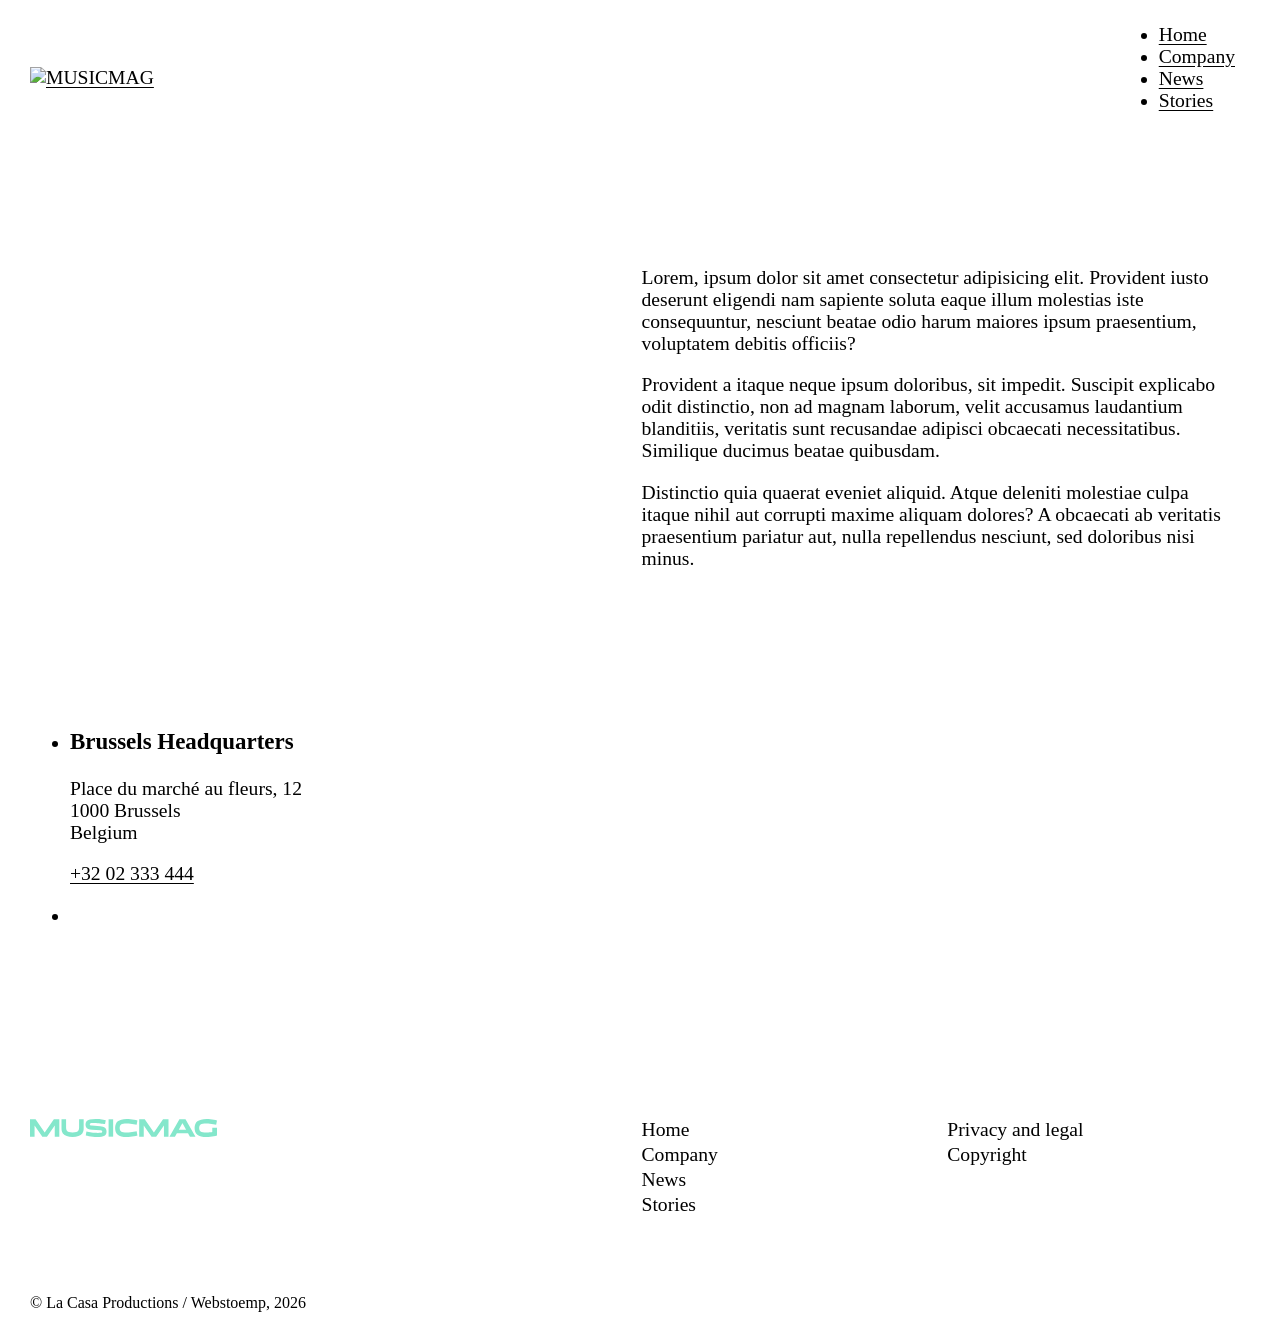
==== company.html @ 10a039c2 "multiple pages" ====
<!doctype html>
<html lang="en">
  <head>
    <meta charset="UTF-8" />
    <meta name="viewport" content="width=device-width, initial-scale=1.0" />
    <title>Music Magazine - Stories</title>
    <link rel="stylesheet" href="css/main.css" />
    <script type="module" src="js/main.js"></script>
  </head>
  <body>
    <header class="siteheader">
      <div class="container">
        <div class="siteheader-content">
          <p class="siteheader-logo">
            <a href="/">
              <img src="img/logo.svg" width="132" height="12" alt="MUSICMAG" />
            </a>
          </p>
          <div class="siteheader-nav">
            <nav>
              <ul class="mainnav">
                <li class="mainnav-item">
                  <a class="mainnav-link" href="/">Home</a>
                </li>
                <li class="mainnav-item">
                  <a class="mainnav-link" href="/company.html">Company</a>
                </li>
                <li class="mainnav-item">
                  <a class="mainnav-link" href="#">News</a>
                </li>
                <li class="mainnav-item">
                  <a class="mainnav-link" href="stories.html">Stories</a>
                </li>
              </ul>
            </nav>
          </div>
          <div class="siteheader-mobilenav">
            <button
              type="button"
              commandfor="mobilemenu"
              command="show-modal"
              class="siteheader-hamburger js-navtrigger"
            >
              <span class="visually-hidden">Open menu</span>
              <img src="img/hamburger.svg" alt="" />
            </button>
          </div>
        </div>
      </div>
      <dialog id="mobilemenu" class="mobilemenu">
        <div class="mobilemenu-actions">
          <button
            type="button"
            commandfor="mobilemenu"
            command="close"
            class="mobilemenu-close js-navtrigger"
          >
            <span class="visually-hidden">Close menu</span>
            <img src="img/hamburger_close.svg" alt="" />
          </button>
        </div>
        <div class="mobilemenu-main">
          <nav>
            <ul class="mobilenav">
              <li class="mobilenav-item">
                <a class="mobilenav-link" href="/">Home</a>
              </li>
              <li class="mobilenav-item">
                <a class="mobilenav-link" href="/company.html">Company</a>
              </li>
              <li class="mobilenav-item">
                <a class="mobilenav-link" href="/news.html">News</a>
              </li>
              <li class="mobilenav-item">
                <a class="mobilenav-link" href="stories.html">Stories</a>
              </li>
            </ul>
          </nav>
        </div>
      </dialog>
    </header>

    <main class="sitecontent">
      <div class="section">
        <div class="container">
          <div class="section-block">
            <div class="split split-half-md">
              <div>
                <h1 class="pagetitle">About</h1>
              </div>
              <div>
                <p>
                  Lorem, ipsum dolor sit amet consectetur adipisicing elit.
                  Provident iusto deserunt eligendi nam sapiente soluta eaque
                  illum molestias iste consequuntur, nesciunt beatae odio harum
                  maiores ipsum praesentium, voluptatem debitis officiis?
                </p>
                <p>
                  Provident a itaque neque ipsum doloribus, sit impedit.
                  Suscipit explicabo odit distinctio, non ad magnam laborum,
                  velit accusamus laudantium blanditiis, veritatis sunt
                  recusandae adipisci obcaecati necessitatibus. Similique
                  ducimus beatae quibusdam.
                </p>
                <p>
                  Distinctio quia quaerat eveniet aliquid. Atque deleniti
                  molestiae culpa itaque nihil aut corrupti maxime aliquam
                  dolores? A obcaecati ab veritatis praesentium pariatur aut,
                  nulla repellendus nesciunt, sed doloribus nisi minus.
                </p>
              </div>
            </div>
          </div>
          <div class="section-block">
            <h2 class="h1">Contact us</h2>
            <ul class="grid grid-gap grid-2cols-sm">
              <li>
                <article class="office">
                  <div class="office-media"></div>
                  <div class="office-content">
                    <h3>Brussels Headquarters</h3>
                    <address>
                      <p>
                        Place du marché au fleurs, 12<br />
                        1000 Brussels<br />
                        Belgium
                      </p>
                      <p><a href="tel:00322333444">+32 02 333 444</a></p>
                    </address>
                  </div>
                </article>
              </li>
              <li>
                <article></article>
              </li>
            </ul>
          </div>
        </div>
      </div>
    </main>
    <footer class="sitefooter">
      <div class="container">
        <div class="sitefooter-main">
          <div class="sitefooter-company">
            <img
              src="img/logo-big.svg"
              class="fluidimg"
              width="187"
              height="18"
              loading="lazy"
              decoding="async"
              alt="Musicmag"
            />
          </div>
          <div class="sitefooter-nav">
            <nav>
              <ul class="footernav">
                <li class="footernav-item">
                  <a class="footernav-link" href="/">Home</a>
                </li>
                <li class="footernav-item">
                  <a class="footernav-link" href="/company.html">Company</a>
                </li>
                <li class="footernav-item">
                  <a class="footernav-link" href="#">News</a>
                </li>
                <li class="footernav-item">
                  <a class="footernav-link" href="#">Stories</a>
                </li>
              </ul>
            </nav>
          </div>
          <div class="sitefooter-legal">
            <nav>
              <ul class="footernav">
                <li class="footernav-item">
                  <a class="footernav-link" href="#">Privacy and legal</a>
                </li>
                <li class="footernav-item">
                  <a class="footernav-link" href="#">Copyright</a>
                </li>
              </ul>
            </nav>
          </div>
        </div>

        <div class="sitefooter-end">
          <p class="sitefooter-copyright">
            &copy; La Casa Productions / Webstoemp, 2026
          </p>
        </div>
      </div>
    </footer>
  </body>
</html>
---- css/main.css ----
/*  */
@layer settings, base, components, utilities;

/* SETTINGS: contient les variables globales (configuration) */
@import "settings/colors.css" layer(settings);
@import "settings/typography.css" layer(settings);

/* BASE: tous les styles CSS qui ne contiennent pas de classes mis juste des sélecteurs de type ou généraux */
@import "base/reset.css" layer(base);
@import "base/fonts.css" layer(base);
@import "base/body.css" layer(base);
@import "base/html.css" layer(base);
@import "base/links.css" layer(base);

/* COMPONENTS: tous les styles liés à des composants bien isolés, fonctionnement avec des classes / des modifiers / etc. */
@import "components/container.css" layer(components);
@import "components/siteheader.css" layer(components);
@import "components/sitefooter.css" layer(components);
@import "components/mainnav.css" layer(components);
@import "components/grid.css" layer(components);
@import "components/mobilemenu.css" layer(components);
@import "components/mobilenav.css" layer(components);
@import "components/fluidimage.css" layer(components);
@import "components/article.css" layer(components);
@import "components/titles.css" layer(components);
@import "components/figure.css" layer(components);
@import "components/quote.css" layer(components);
@import "components/richtext.css" layer(components);
@import "components/modularbody.css" layer(components);
@import "components/article-card.css" layer(components);
@import "components/footernav.css" layer(components);
@import "components/split.css" layer(components);
@import "components/section.css" layer(components);

/* UTILITIES: classes utilitaires */
@import "utilities/visuallyhidden.css" layer(utilities);
@import "utilities/margins.css" layer(utilities);
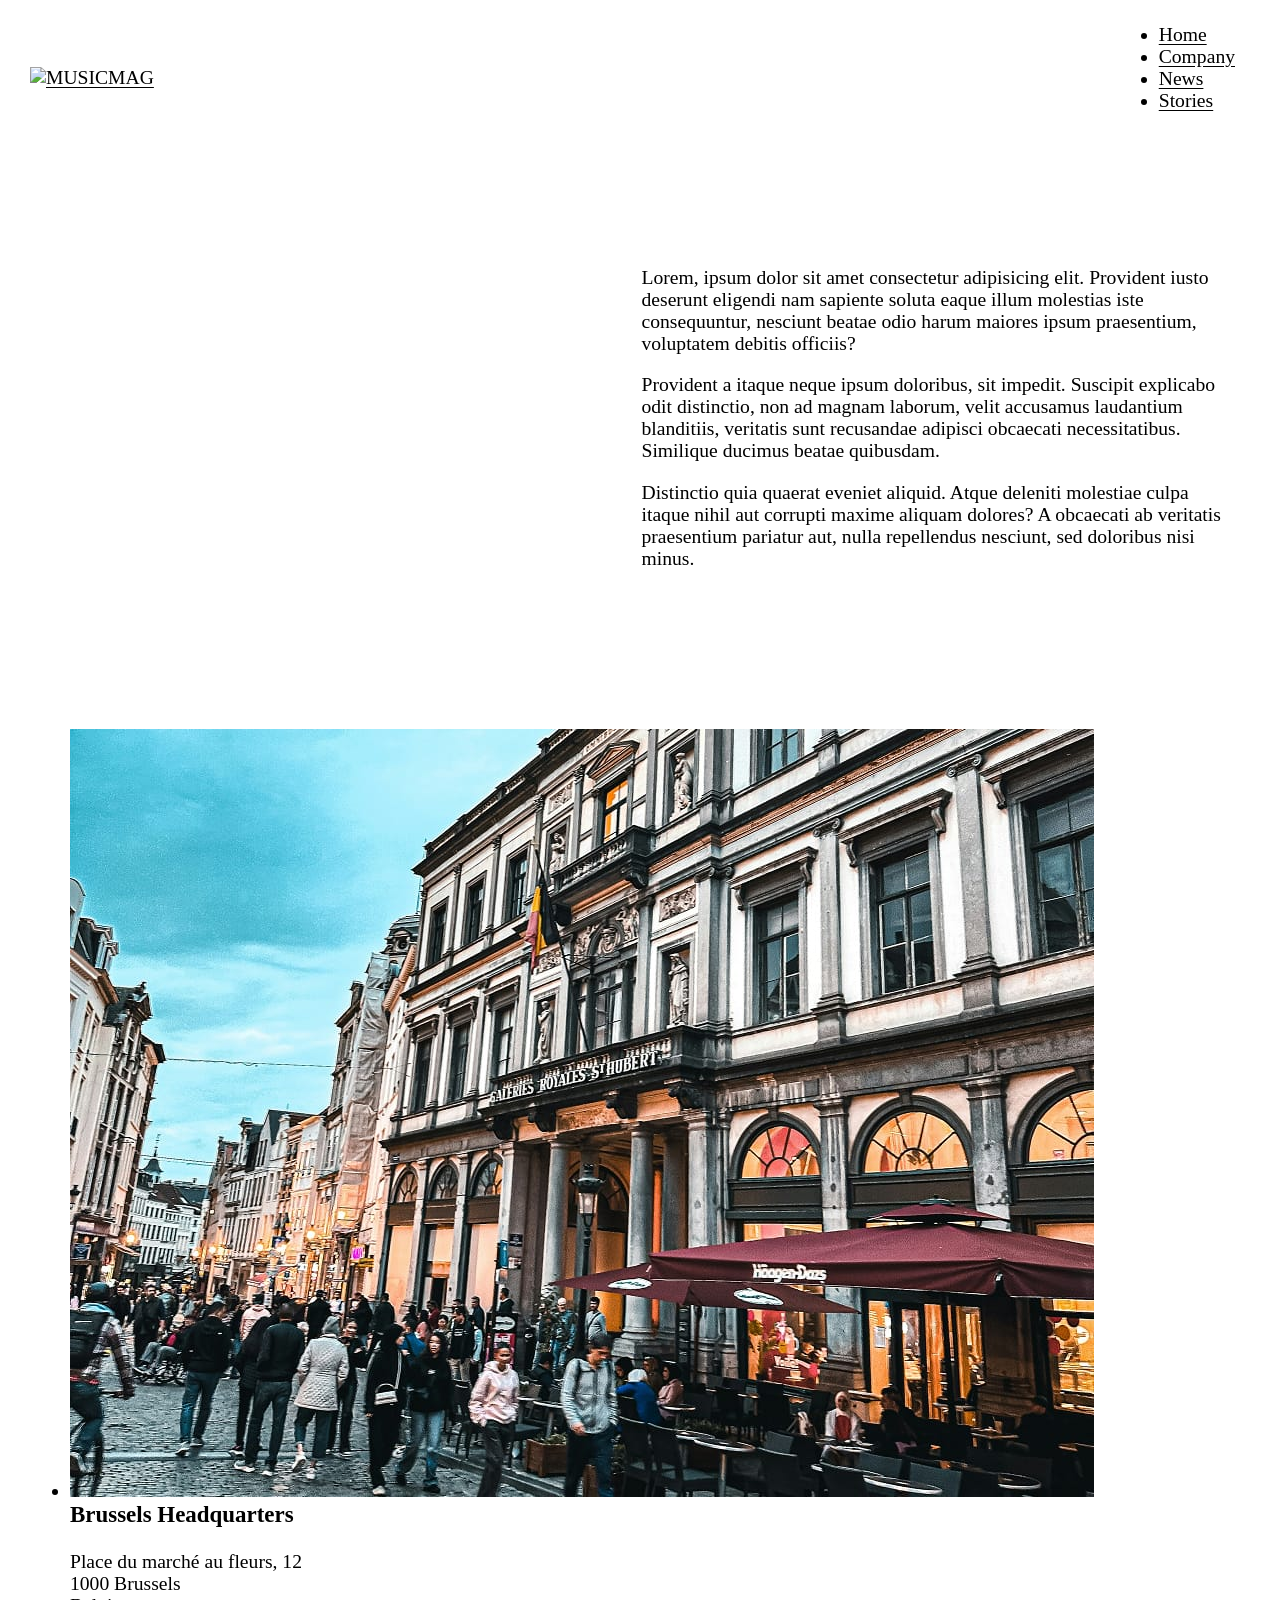
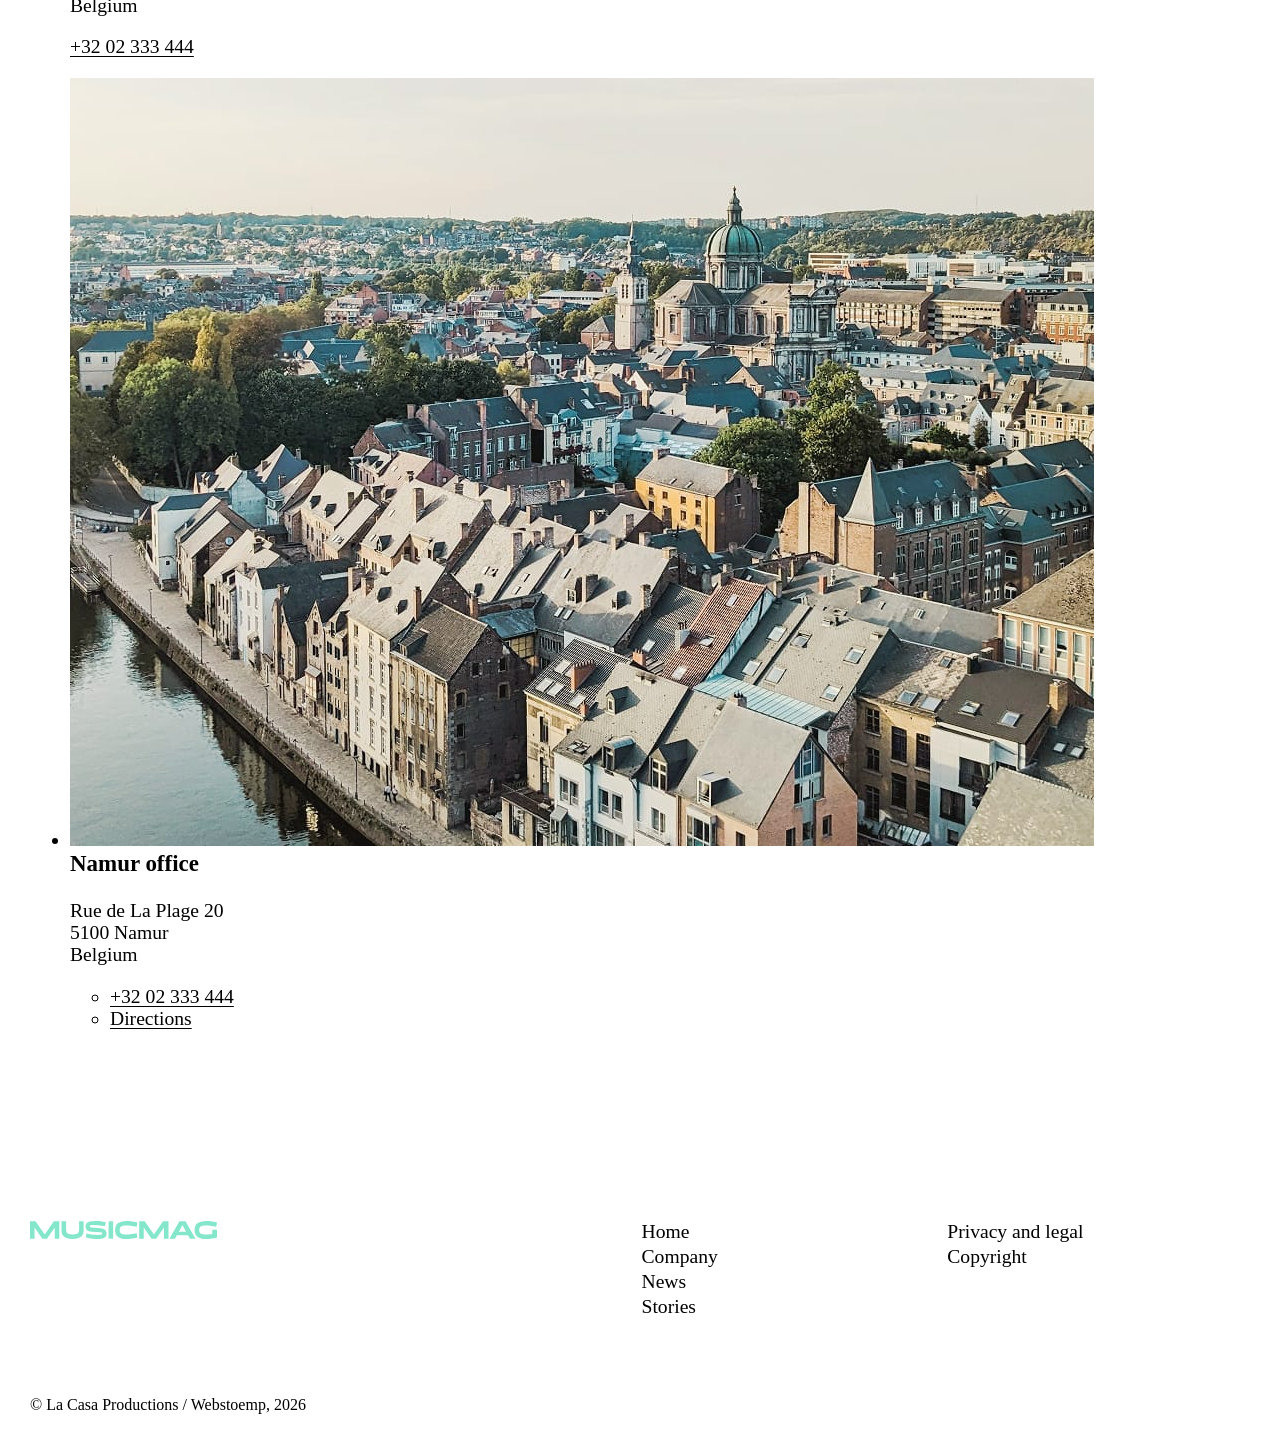
==== commit 508f305f: "company offices" ====
--- a/company.html
+++ b/company.html
@@ -3,7 +3,11 @@
   <head>
     <meta charset="UTF-8" />
     <meta name="viewport" content="width=device-width, initial-scale=1.0" />
-    <title>Music Magazine - Stories</title>
+    <title>Music Magazine - Company</title>
+    <meta
+      name="description"
+      content="Music Magazine has headquarters in Brussels and an office in Namur"
+    />
     <link rel="stylesheet" href="css/main.css" />
     <script type="module" src="js/main.js"></script>
   </head>
@@ -86,7 +90,7 @@
           <div class="section-block">
             <div class="split split-half-md">
               <div>
-                <h1 class="pagetitle">About</h1>
+                <h1 class="bigtitle">About</h1>
               </div>
               <div>
                 <p>
@@ -112,13 +116,33 @@
             </div>
           </div>
           <div class="section-block">
-            <h2 class="h1">Contact us</h2>
-            <ul class="grid grid-gap grid-2cols-sm">
+            <h2 class="h1">Our Offices</h2>
+            <ul class="grid grid-gap grid-2cols-md">
               <li>
                 <article class="office">
-                  <div class="office-media"></div>
+                  <div class="office-media">
+                    <a
+                      class="office-link"
+                      href="https://maps.app.goo.gl/a7ZsAGyroxGfKVBEA"
+                    >
+                      <img
+                        srcset="
+                          img/offices/office-bxl-600.jpg   600w,
+                          img/offices/office-bxl-1024.jpg 1024w
+                        "
+                        src="img/offices/office-bxl-600.jpg"
+                        sizes="(min-width: 750px) 50vw, 100vw"
+                        class="fluidimg"
+                        width="1024"
+                        height="768"
+                        loading="lazy"
+                        decoding="async"
+                        alt="Brussels in the sun (for once)"
+                      />
+                    </a>
+                  </div>
                   <div class="office-content">
-                    <h3>Brussels Headquarters</h3>
+                    <h3 class="office-title">Brussels Headquarters</h3>
                     <address>
                       <p>
                         Place du marché au fleurs, 12<br />
@@ -131,7 +155,47 @@
                 </article>
               </li>
               <li>
-                <article></article>
+                <article class="office">
+                  <div class="office-media">
+                    <a
+                      class="office-link"
+                      href="https://maps.app.goo.gl/Y92yWWkipVrMUFp46"
+                    >
+                      <img
+                        srcset="
+                          img/offices/office-namur-600.jpg   600w,
+                          img/offices/office-namur-1024.jpg 1024w
+                        "
+                        src="img/offices/office-namur-600.jpg"
+                        sizes="(min-width: 750px) 50vw, 100vw"
+                        class="fluidimg"
+                        width="1024"
+                        height="768"
+                        loading="lazy"
+                        decoding="async"
+                        alt="Namur along the water"
+                      />
+                    </a>
+                  </div>
+                  <div class="office-content">
+                    <h3 class="office-title">Namur office</h3>
+                    <address>
+                      <p>
+                        Rue de La Plage 20<br />
+                        5100 Namur<br />
+                        Belgium
+                      </p>
+                      <ul class="vlist">
+                        <li><a href="tel:00322333444">+32 02 333 444</a></li>
+                        <li>
+                          <a href="https://maps.app.goo.gl/Y92yWWkipVrMUFp46">
+                            Directions
+                          </a>
+                        </li>
+                      </ul>
+                    </address>
+                  </div>
+                </article>
               </li>
             </ul>
           </div>
